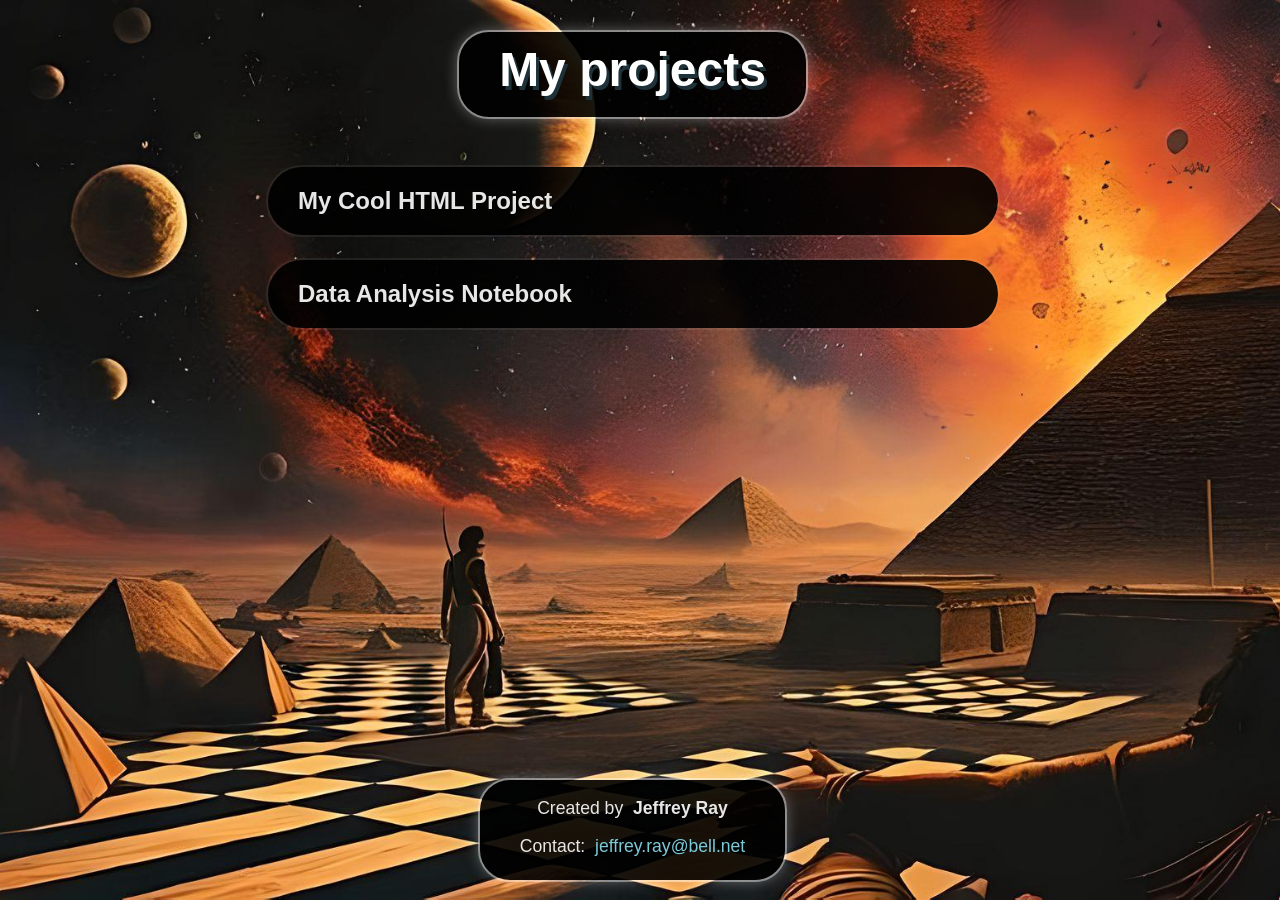
==== index.html @ c43609bb "Delegate themes to theme.js - Move theme code to new file - Add functions for choosing a random them" ====
<!DOCTYPE html>
<html lang="en">
<head>
	<meta charset="UTF-8">
	<meta name="viewport" content="width=device-width, initial-scale=1.0">
	<title>Portfolio</title>
	<link rel="stylesheet" href="style.css">
	<link rel="stylesheet" href="https://site-assets.fontawesome.com/releases/v6.7.2/css/all.css">
	<script src="js/themes.js"></script>
	<script src="js/main.js"></script>
</head>

<body>
	<div id="layout">
		<div id="content-wrapper">
			<header>
				<h1>My projects</h1>
			</header>
		
			<main id="projects-container"></main>
		</div>
		<footer>
			<p>Created by &nbsp;<strong>Jeffrey Ray</strong></p>
			<p>Contact:	&nbsp;<a href="mailto:jeffrey.ray@bell.net">jeffrey.ray@bell.net</a></p>
		</footer>
	</div>
</body>
</html>
---- style.css ----
html {
	color-scheme: dark;
	
	/* Global styles -- defaults */
	--subproject-bg: rgba(255, 255, 255, 0.05);
	--subproject-selected-bg: rgba(15, 15, 15, 0.4);
}

body {
	background-color: #121212;
	background-image: linear-gradient(86deg, rgba(8,159,79,1) 0%, rgba(2,222,194,1) 100%);
	background-image: url('assets/bg/bw-4.jpg'); /* Default bg */
	background-attachment: fixed;
	background-repeat: no-repeat;
	background-size: cover; /* Scale to fit screen, cropping excess */
	/* background-position: center; */
	color: #e7e7e7;
	font-family: 'Segoe UI', sans-serif;
	margin: 0;
	transition: background-image 1s ease-in-out;
}

#layout {
	display: flex;
	flex-direction: column;
	align-items: center;
	height: 100vh;

	overflow: auto;
	scrollbar-gutter: stable; /* Reserve space for scrollbar when it's needed */
	scroll-padding-top: 50px; /* Add space above the first element in view when scrolled */
}

#content-wrapper {
	width: 100%;
	flex: 1; /* Grow as tall as necessary to fill vertical space */
	text-align: center;
}

/* Floating text box effect */
.error-box, h1, footer {
	background-color: rgba(0, 0, 0, 0.9);
	box-shadow: 0 0 15px rgba(255, 255, 255, 0.4);
	outline: 2px solid rgba(255, 255, 255, 0.4);
}

.error-box {
	width: fit-content;
	margin: auto;
	margin-top: 45px;
	padding: 20px 25px;
	border-radius: 20px;
	font-size: 1.5rem;
	color: rgb(255, 255, 98);
}

h1 {
	color: #fff;
	font-size: 3rem;
	text-shadow: 3px 4px 0 rgb(30, 48, 56);

	width: fit-content;
	margin: 0.67em auto;
	margin-bottom: 50px;
	padding: 10px 40px 20px;
	border-radius: 30px;
	user-select: none;
}

footer {
	text-align: center;
	font-size: 1.1rem;
	padding: 0 40px 5px;
	margin-bottom: 20px;
	border-radius: 30px;
}

footer a {
	color: rgb(124, 202, 216);
	text-decoration: none;
}

footer a:hover {
	text-decoration: underline;
}

footer a:active {
	color: rgb(175, 156, 221);
}

#projects-container {
	width: 80%;
	margin: auto;
	max-width: 730px;
	text-align: left;
}


/* PROJECT STYLING */
.project {
	background-color: rgba(0, 0, 0, 0.9);
	margin: 25px auto;
	padding: 0 10px;
	border-radius: 40px;
	outline: 2px solid rgba(255, 255, 255, 0.07);
	transition: all 0.3s ease-in-out;
}

.project.selected {
	transform: scale(1.05);
	box-shadow: 0 0 15px rgba(255, 255, 255, 0.4);
	outline: 1px solid rgba(255, 255, 255, 0.4);
}

.project-header {
	font-size: 1.5rem;
	font-weight: 600;
	display: flex;
	justify-content: space-between;
	align-items: center;
	cursor: pointer;
	user-select: none;
	padding: 20px;
	will-change: transform;
}

.project-content {
	display: none;
	border-top: 2px solid rgba(255, 255, 255, 0.1);
	padding: 20px;
	padding-top: 5px;
}

.project-content p {
	margin-bottom: 9px;
	font-size: 1.1rem;
	font-weight: 300;
	font-family: 'Courier New', Courier, monospace;
}

.project-image {
	width: 100%;
	height: auto;
	margin-top: 15px;
}

.arrow {
	margin-left: 15px;
	transition: transform 0.3s;
	will-change: transform;
}

.project.expanded > .project-header .arrow {
	transform: rotate(90deg);
}

.project-icons {
	display: flex;
	align-items: center;
	gap: 15px;
}

.project-icons a {
	color: #e7e7e7;
	font-size: 1.5rem;
	text-decoration: none;
	transition: 0.3s;
}

.project-icons a:hover {
	transform: scale(1.2);
	will-change: transform;
}


/* SUBPROJECT STYLING */
.subprojects-container {
	padding-left: 20px;
	margin-top: 25px;
}

.subproject {
	background-color: var(--subproject-bg);
	margin: 15px auto;
	padding: 0 10px;
	border-radius: 15px;
	border: 1px solid rgba(255, 255, 255, 0.07);
	transition: background-color 1s ease-in-out;
}

.subproject.selected {
	/* transform: scale(1.05); */
	background-color: var(--subproject-selected-bg);
	border: 1px solid rgba(255, 255, 255, 0.4);
}

/* Override styling from projects */
.subproject .project-header {
	font-size: 1.3rem;
	padding: 12px;
}

.subproject .arrow {
	font-size: 0.9rem;
}

.subproject.expanded > .project-header .arrow {
	transform: rotate(90deg);
}

.subproject .project-icons {
	gap: 12px;
}

.subproject .project-icons a {
	font-size: 1.2rem;
}
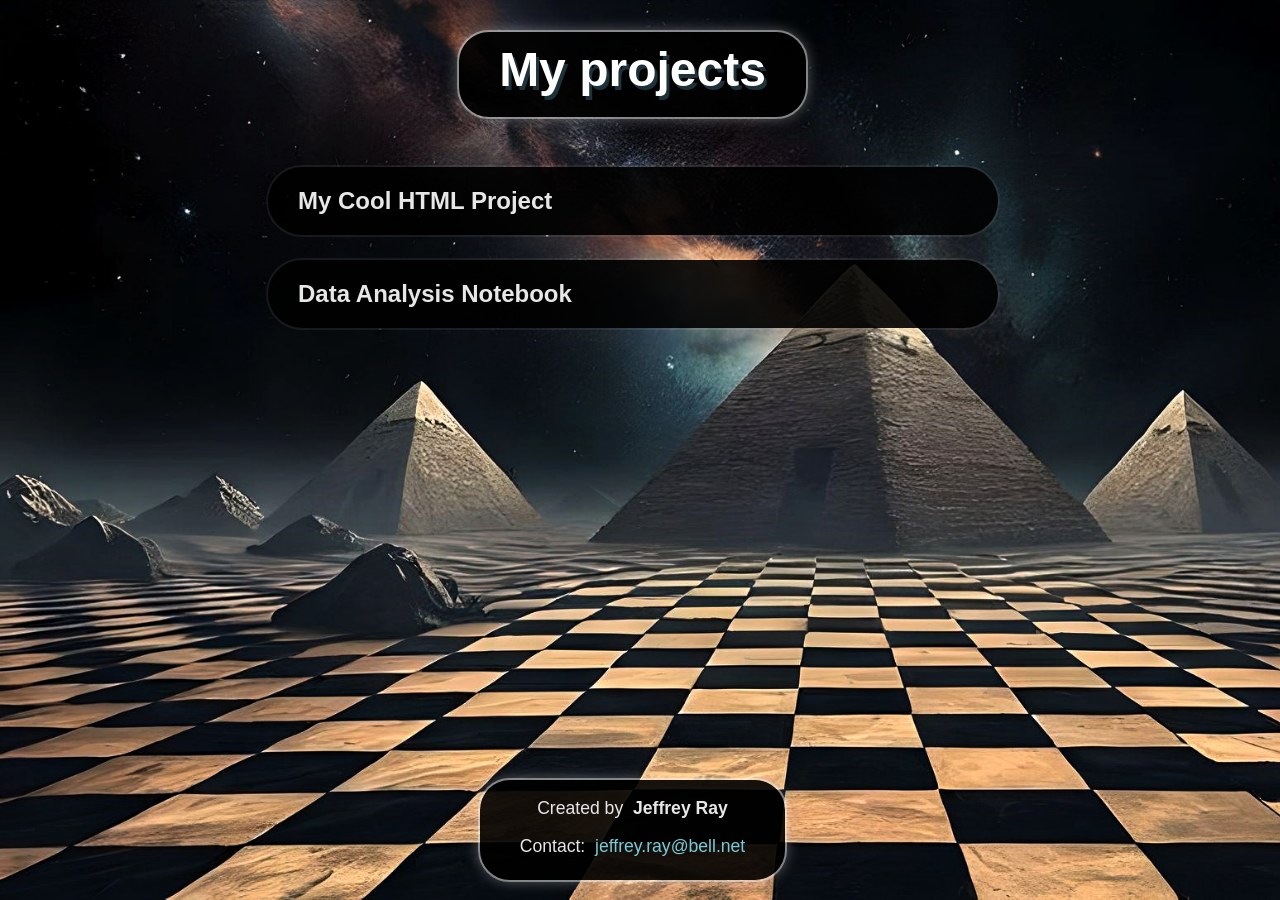
==== commit be0e42a9: "Optimize theme transitions and without overlapping - Adjust transition time for smoother effect - Ad" ====
--- a/index.html
+++ b/index.html
@@ -6,7 +6,7 @@
 	<title>Portfolio</title>
 	<link rel="stylesheet" href="style.css">
 	<link rel="stylesheet" href="https://site-assets.fontawesome.com/releases/v6.7.2/css/all.css">
-	<script src="js/themes.js"></script>
+	<script defer src="js/themes.js"></script>
 	<script src="js/main.js"></script>
 </head>
 
--- a/style.css
+++ b/style.css
@@ -13,12 +13,13 @@
 	background-image: url('assets/bg/bw-4.jpg'); /* Default bg */
 	background-attachment: fixed;
 	background-repeat: no-repeat;
-	background-size: cover; /* Scale to fit screen, cropping excess */
+	/* Scale to fit screen, cropping excess */
+	background-size: cover;
 	/* background-position: center; */
 	color: #e7e7e7;
 	font-family: 'Segoe UI', sans-serif;
 	margin: 0;
-	transition: background-image 1s ease-in-out;
+	transition: background-image 0.5s ease-in-out;
 }
 
 #layout {
@@ -165,7 +166,7 @@
 	color: #e7e7e7;
 	font-size: 1.5rem;
 	text-decoration: none;
-	transition: 0.3s;
+	transition: transform 0.3s;
 }
 
 .project-icons a:hover {
@@ -186,7 +187,7 @@
 	padding: 0 10px;
 	border-radius: 15px;
 	border: 1px solid rgba(255, 255, 255, 0.07);
-	transition: background-color 1s ease-in-out;
+	transition: all 0.3s ease-in-out;
 }
 
 .subproject.selected {
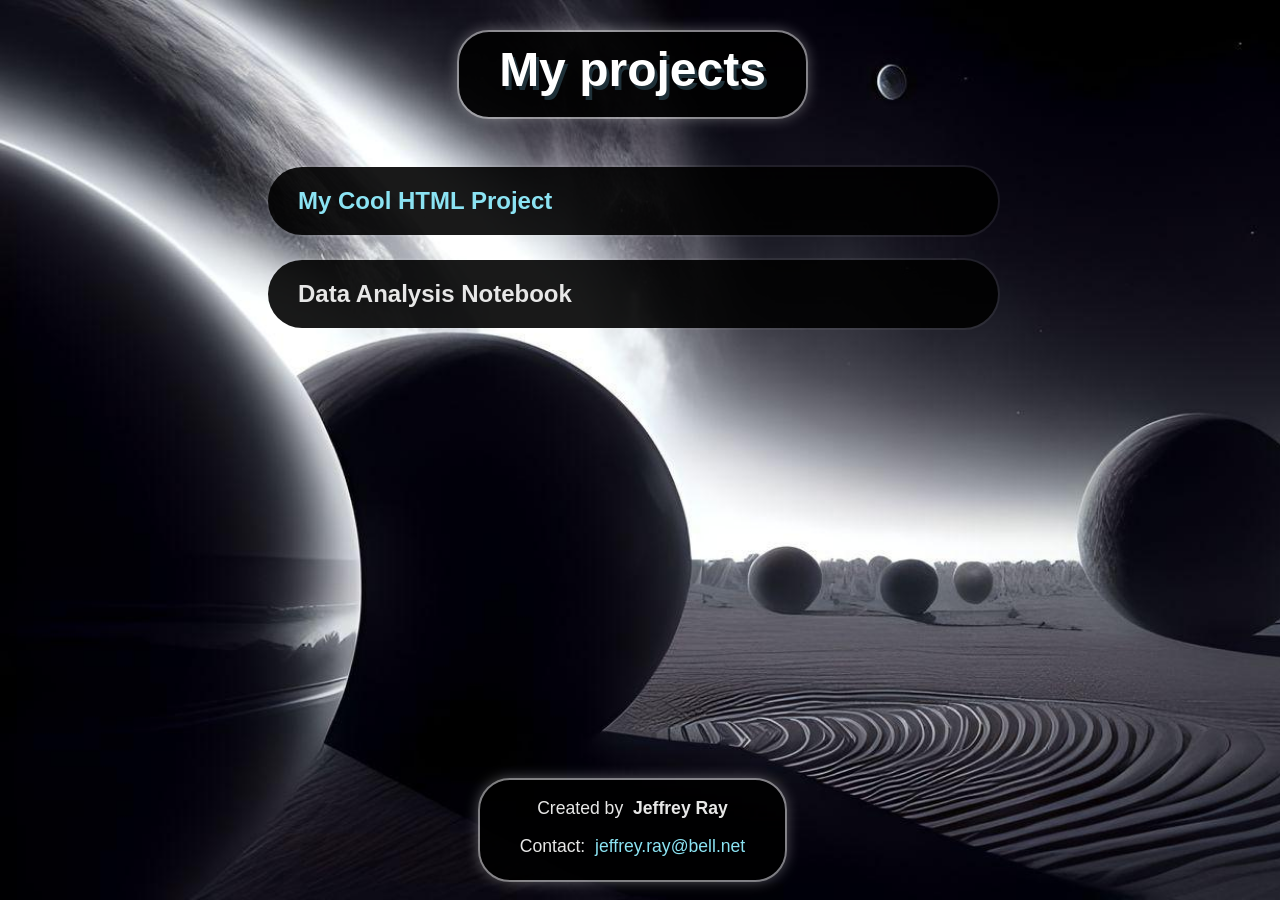
==== commit 40b8c4b7: "Optimize links and icon interactions - Stylize link colors - Move 'preview' link outside 'links' sec" ====
--- a/index.html
+++ b/index.html
@@ -6,7 +6,7 @@
 	<title>Portfolio</title>
 	<link rel="stylesheet" href="style.css">
 	<link rel="stylesheet" href="https://site-assets.fontawesome.com/releases/v6.7.2/css/all.css">
-	<script defer src="js/themes.js"></script>
+	<script src="js/themes.js"></script>
 	<script src="js/main.js"></script>
 </head>
 
--- a/style.css
+++ b/style.css
@@ -19,7 +19,7 @@
 	color: #e7e7e7;
 	font-family: 'Segoe UI', sans-serif;
 	margin: 0;
-	transition: background-image 0.5s ease-in-out;
+	transition: background-image 0.4s ease-in-out;
 }
 
 #layout {
@@ -37,6 +37,13 @@
 	width: 100%;
 	flex: 1; /* Grow as tall as necessary to fill vertical space */
 	text-align: center;
+}
+
+#projects-container {
+	width: 80%;
+	margin: auto;
+	max-width: 730px;
+	text-align: left;
 }
 
 /* Floating text box effect */
@@ -77,24 +84,22 @@
 	border-radius: 30px;
 }
 
-footer a {
-	color: rgb(124, 202, 216);
+/* General links */
+a {
+	color: rgb(139, 227, 243);
 	text-decoration: none;
 }
-
-footer a:hover {
+a:hover {
+	color: rgb(197, 176, 247);
 	text-decoration: underline;
 }
-
-footer a:active {
+a:active {
 	color: rgb(175, 156, 221);
 }
-
-#projects-container {
-	width: 80%;
-	margin: auto;
-	max-width: 730px;
-	text-align: left;
+:focus-visible {
+	outline: 2px solid currentColor;
+	outline-offset: 2px;
+	border-radius: 2px;
 }
 
 
@@ -131,6 +136,7 @@
 	border-top: 2px solid rgba(255, 255, 255, 0.1);
 	padding: 20px;
 	padding-top: 5px;
+	will-change: transform;
 }
 
 .project-content p {
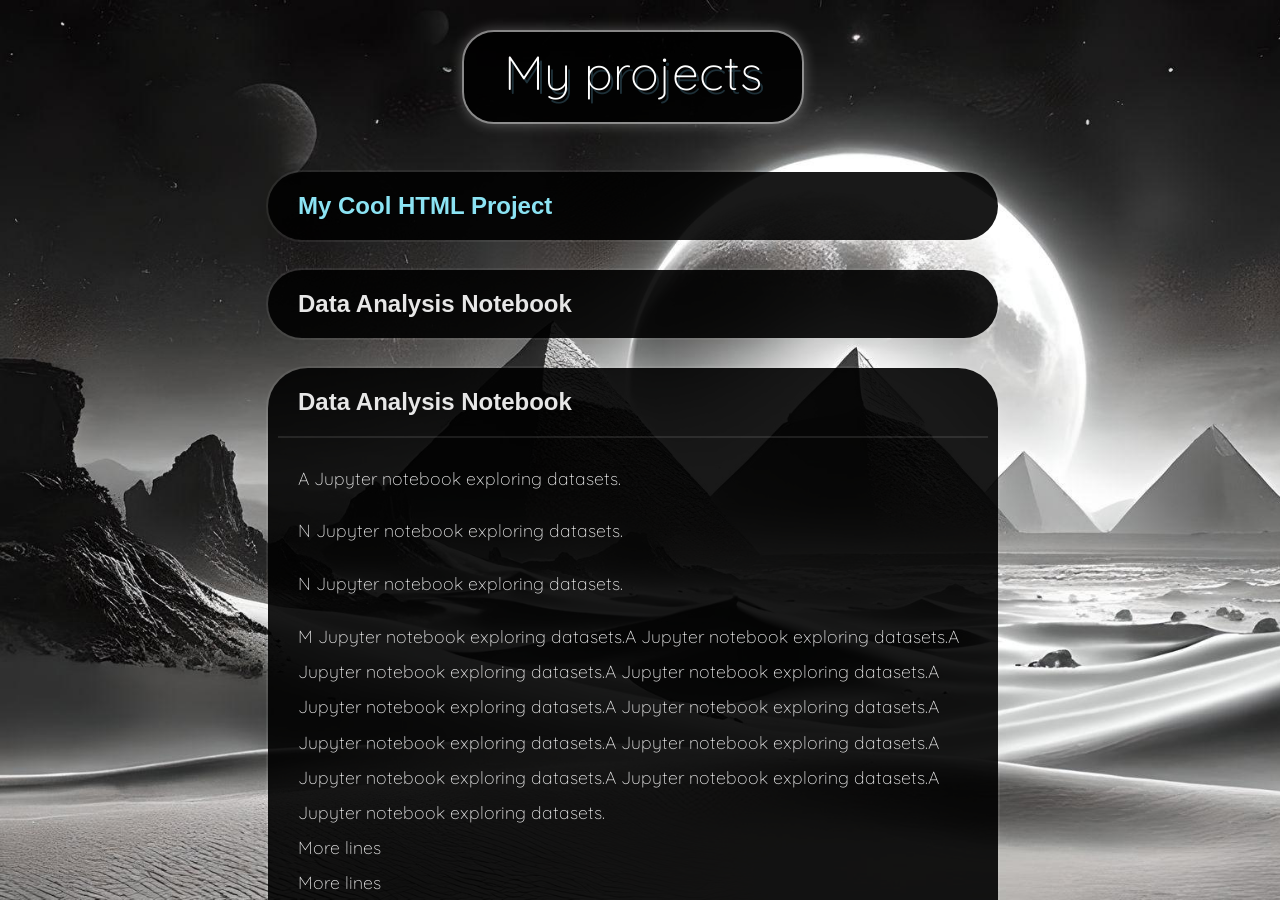
==== commit efbc73dc: "Text and spacing changes: - Adjust spacing between projects - Update line spacing for project descri" ====
--- a/index.html
+++ b/index.html
@@ -4,8 +4,12 @@
 	<meta charset="UTF-8">
 	<meta name="viewport" content="width=device-width, initial-scale=1.0">
 	<title>Portfolio</title>
+
+	<!-- Link to external assets -->
+	<link rel="stylesheet" href="https://fonts.googleapis.com/css2?family=Quicksand:wght@300..700&display=swap">	
+	<link rel="stylesheet" href="https://site-assets.fontawesome.com/releases/v6.7.2/css/all.css">
+
 	<link rel="stylesheet" href="style.css">
-	<link rel="stylesheet" href="https://site-assets.fontawesome.com/releases/v6.7.2/css/all.css">
 	<script src="js/themes.js"></script>
 	<script src="js/main.js"></script>
 </head>
--- a/style.css
+++ b/style.css
@@ -8,14 +8,11 @@
 }
 
 body {
-	background-color: #121212;
-	background-image: linear-gradient(86deg, rgba(8,159,79,1) 0%, rgba(2,222,194,1) 100%);
-	background-image: url('assets/bg/bw-4.jpg'); /* Default bg */
+	background-color: #000a14; /* Default page color (when no image) */
 	background-attachment: fixed;
 	background-repeat: no-repeat;
-	/* Scale to fit screen, cropping excess */
-	background-size: cover;
-	/* background-position: center; */
+	background-size: cover; /* Scale to fit screen, cropping excess */
+
 	color: #e7e7e7;
 	font-family: 'Segoe UI', sans-serif;
 	margin: 0;
@@ -65,12 +62,15 @@
 
 h1 {
 	color: #fff;
+	font-family: 'Quicksand', 'Segoe UI', sans-serif;
 	font-size: 3rem;
+	font-weight: 300;
 	text-shadow: 3px 4px 0 rgb(30, 48, 56);
 
 	width: fit-content;
 	margin: 0.67em auto;
 	margin-bottom: 50px;
+	
 	padding: 10px 40px 20px;
 	border-radius: 30px;
 	user-select: none;
@@ -106,7 +106,7 @@
 /* PROJECT STYLING */
 .project {
 	background-color: rgba(0, 0, 0, 0.9);
-	margin: 25px auto;
+	margin: 30px auto;
 	padding: 0 10px;
 	border-radius: 40px;
 	outline: 2px solid rgba(255, 255, 255, 0.07);
@@ -114,7 +114,7 @@
 }
 
 .project.selected {
-	transform: scale(1.05);
+	/* transform: scale(1.05); */
 	box-shadow: 0 0 15px rgba(255, 255, 255, 0.4);
 	outline: 1px solid rgba(255, 255, 255, 0.4);
 }
@@ -140,10 +140,12 @@
 }
 
 .project-content p {
-	margin-bottom: 9px;
+	font-family: 'Quicksand', 'Segoe UI', sans-serif;
 	font-size: 1.1rem;
 	font-weight: 300;
-	font-family: 'Courier New', Courier, monospace;
+	line-height: 2;
+	text-align: left;
+	margin-bottom: 9px;
 }
 
 .project-image {
@@ -152,32 +154,39 @@
 	margin-top: 15px;
 }
 
-.arrow {
-	margin-left: 15px;
-	transition: transform 0.3s;
-	will-change: transform;
-}
-
-.project.expanded > .project-header .arrow {
-	transform: rotate(90deg);
-}
-
 .project-icons {
 	display: flex;
 	align-items: center;
 	gap: 15px;
 }
 
-.project-icons a {
+.project-icons :is(a, span, .arrow) {
 	color: #e7e7e7;
 	font-size: 1.5rem;
 	text-decoration: none;
 	transition: transform 0.3s;
-}
-
-.project-icons a:hover {
+	will-change: transform;
+}
+
+.project-icons :is(a, span, .arrow):hover {
 	transform: scale(1.2);
-	will-change: transform;
+}
+
+.project-icons :is(a, span, .arrow):active {
+	color: #c2c2c2;
+}
+
+.arrow {
+	margin-left: 15px;
+	font-size: 1.3rem;
+}
+
+.project.expanded > .project-header .arrow {
+	transform: rotate(90deg);
+}
+
+.project.expanded > .project-header .arrow:hover {
+	transform: scale(1.2) rotate(90deg);
 }
 
 
@@ -197,7 +206,6 @@
 }
 
 .subproject.selected {
-	/* transform: scale(1.05); */
 	background-color: var(--subproject-selected-bg);
 	border: 1px solid rgba(255, 255, 255, 0.4);
 }
@@ -208,6 +216,14 @@
 	padding: 12px;
 }
 
+.subproject .project-icons {
+	gap: 12px;
+}
+
+.subproject .project-icons :is(a, span) {
+	font-size: 1.2rem;
+}
+
 .subproject .arrow {
 	font-size: 0.9rem;
 }
@@ -216,10 +232,6 @@
 	transform: rotate(90deg);
 }
 
-.subproject .project-icons {
-	gap: 12px;
-}
-
-.subproject .project-icons a {
-	font-size: 1.2rem;
+.subproject.expanded > .project-header .arrow:hover {
+	transform: scale(1.2) rotate(90deg);
 }
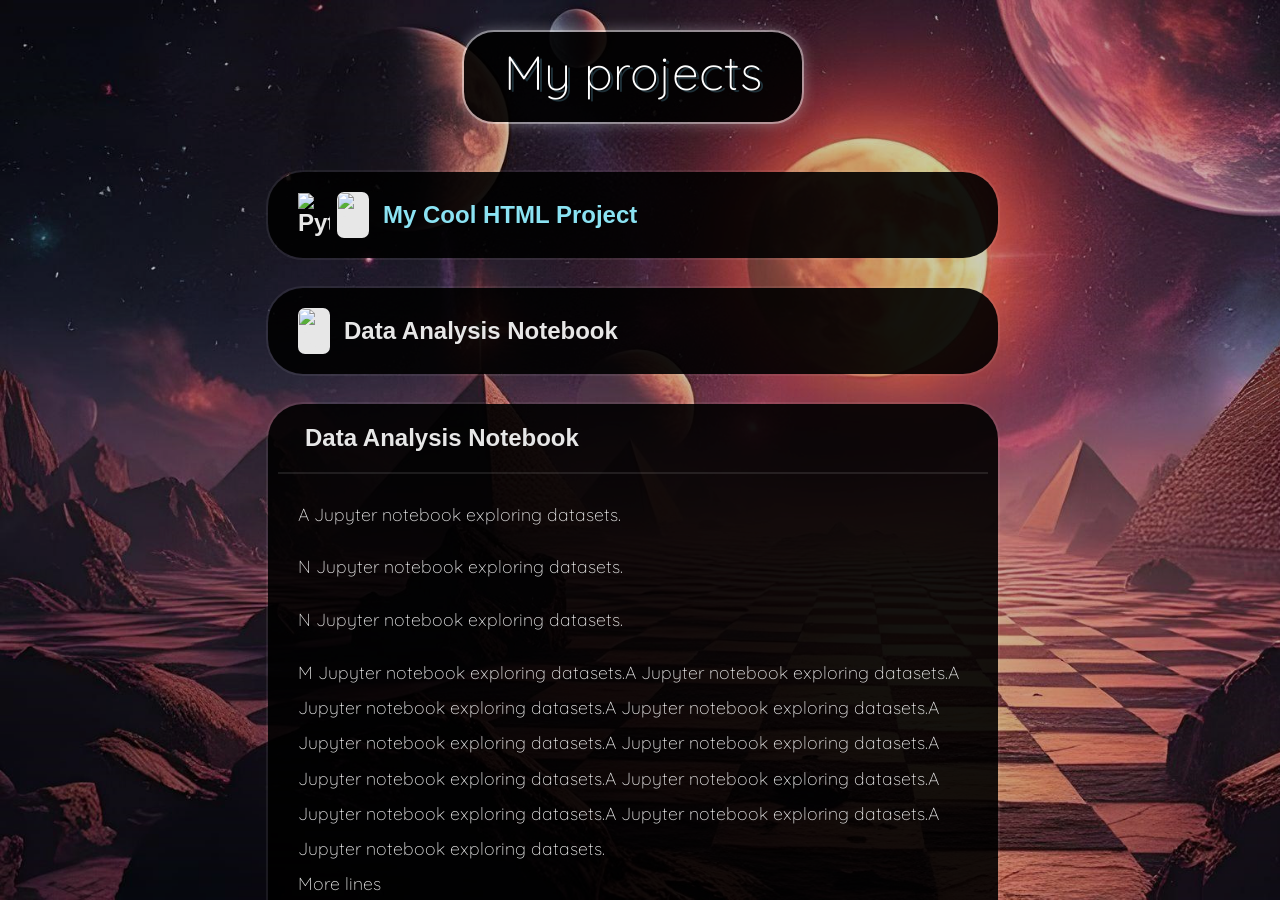
==== commit 9c8c7b3f: "Implement tech stack icons and improve UI: - Add tech icons in project headers to display used tools" ====
--- a/index.html
+++ b/index.html
@@ -8,6 +8,7 @@
 	<!-- Link to external assets -->
 	<link rel="stylesheet" href="https://fonts.googleapis.com/css2?family=Quicksand:wght@300..700&display=swap">	
 	<link rel="stylesheet" href="https://site-assets.fontawesome.com/releases/v6.7.2/css/all.css">
+	<link rel="stylesheet" type='text/css' href="https://cdn.jsdelivr.net/gh/devicons/devicon@latest/devicon.min.css" />
 
 	<link rel="stylesheet" href="style.css">
 	<script src="js/themes.js"></script>
--- a/style.css
+++ b/style.css
@@ -17,6 +17,16 @@
 	font-family: 'Segoe UI', sans-serif;
 	margin: 0;
 	transition: background-image 0.4s ease-in-out;
+}
+
+/* Layer to darken background */
+body::before {
+	content: "";
+	position: fixed;
+	inset: 0;
+	background-color: rgba(0, 0, 0, 0.2);
+	pointer-events: none;
+	z-index: -1;
 }
 
 #layout {
@@ -65,7 +75,7 @@
 	font-family: 'Quicksand', 'Segoe UI', sans-serif;
 	font-size: 3rem;
 	font-weight: 300;
-	text-shadow: 3px 4px 0 rgb(30, 48, 56);
+	text-shadow: 3px 2px 0 rgb(30, 48, 56);
 
 	width: fit-content;
 	margin: 0.67em auto;
@@ -108,7 +118,7 @@
 	background-color: rgba(0, 0, 0, 0.9);
 	margin: 30px auto;
 	padding: 0 10px;
-	border-radius: 40px;
+	border-radius: 35px;
 	outline: 2px solid rgba(255, 255, 255, 0.07);
 	transition: all 0.3s ease-in-out;
 }
@@ -120,14 +130,16 @@
 }
 
 .project-header {
+	display: flex;
+	justify-content: space-between;
+	align-items: center;
+	padding: 20px;
+
 	font-size: 1.5rem;
 	font-weight: 600;
-	display: flex;
-	justify-content: space-between;
-	align-items: center;
+	
 	cursor: pointer;
 	user-select: none;
-	padding: 20px;
 	will-change: transform;
 }
 
@@ -152,6 +164,33 @@
 	width: 100%;
 	height: auto;
 	margin-top: 15px;
+	border-radius: 20px;
+}
+
+.project-title {
+	display: flex;
+	gap: 7px;
+	align-items: center;
+}
+
+/* Title text */
+.project-title :is(a, span) {
+	margin-left: 7px;
+}
+
+.project-title img {
+	width: 32px;
+	height: auto;
+}
+
+.project-title .icon-backdrop {
+	width: 30px;
+}
+
+.icon-backdrop {
+	background-color: #e7e7e7;
+	border-radius: 7px;
+	padding: 1px;
 }
 
 .project-icons {
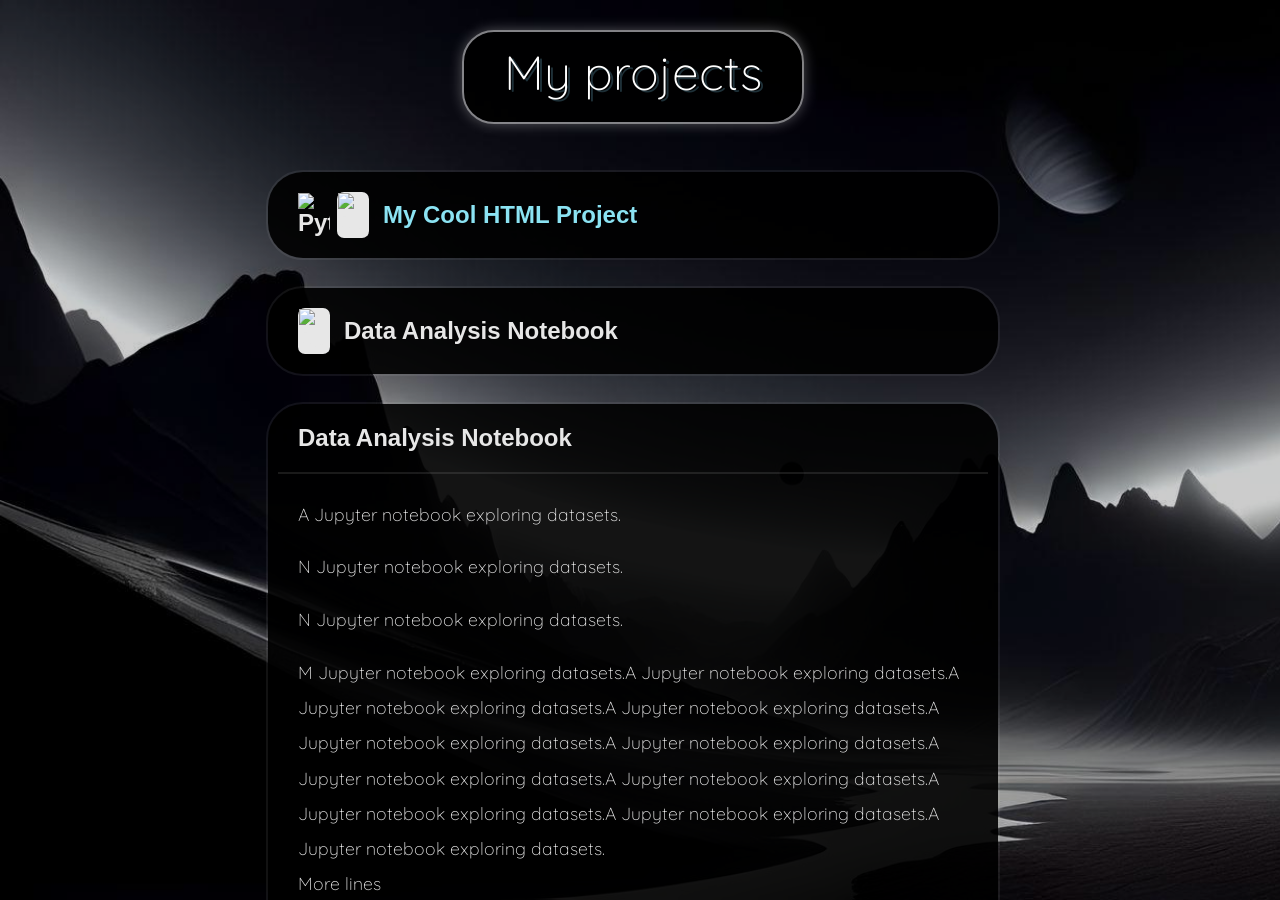
==== commit 2f475ec7: "Refactor icon generation & CSS. Replace 'title' with custom tooltips." ====
--- a/index.html
+++ b/index.html
@@ -8,7 +8,6 @@
 	<!-- Link to external assets -->
 	<link rel="stylesheet" href="https://fonts.googleapis.com/css2?family=Quicksand:wght@300..700&display=swap">	
 	<link rel="stylesheet" href="https://site-assets.fontawesome.com/releases/v6.7.2/css/all.css">
-	<link rel="stylesheet" type='text/css' href="https://cdn.jsdelivr.net/gh/devicons/devicon@latest/devicon.min.css" />
 
 	<link rel="stylesheet" href="style.css">
 	<script src="js/themes.js"></script>
--- a/style.css
+++ b/style.css
@@ -5,6 +5,7 @@
 	/* Global styles -- defaults */
 	--subproject-bg: rgba(255, 255, 255, 0.05);
 	--subproject-selected-bg: rgba(15, 15, 15, 0.4);
+	--fine-white: #e7e7e7;
 }
 
 body {
@@ -13,7 +14,7 @@
 	background-repeat: no-repeat;
 	background-size: cover; /* Scale to fit screen, cropping excess */
 
-	color: #e7e7e7;
+	color: var(--fine-white);
 	font-family: 'Segoe UI', sans-serif;
 	margin: 0;
 	transition: background-image 0.4s ease-in-out;
@@ -94,6 +95,7 @@
 	border-radius: 30px;
 }
 
+
 /* General links */
 a {
 	color: rgb(139, 227, 243);
@@ -110,6 +112,41 @@
 	outline: 2px solid currentColor;
 	outline-offset: 2px;
 	border-radius: 2px;
+}
+
+
+/* Tooltip hover effect */
+.tooltip {
+	position: relative;
+	cursor: pointer;
+}
+
+.tooltip::after {
+	content: attr(data-tooltip);
+	position: absolute;
+	bottom: calc(100% + 8px);
+	left: 50%;
+	transform: translateX(-50%);
+
+	background-color: #222;
+	color: var(--fine-white);
+	padding: 4px 12px;
+	border-radius: 8px;
+	font-family: 'Quicksand', 'Segoe UI', sans-serif;
+	font-size: 1rem;
+	font-weight: 400;
+	
+	opacity: 0;
+	transition: opacity 0.1s;
+	white-space: nowrap;
+	z-index: 1;
+	pointer-events: none;
+}
+
+.tooltip:hover::after,
+.tooltip:focus-visible::after {
+	opacity: 1;
+	transition-delay: 0.5s; /* Delay when hovering on */
 }
 
 
@@ -174,21 +211,22 @@
 }
 
 /* Title text */
-.project-title :is(a, span) {
+.project-title div + :is(a, span) {
 	margin-left: 7px;
 }
 
 .project-title img {
 	width: 32px;
+	display: block; /* Prevents extra space due to inline formatting context */
+}
+
+.project-title .icon-backdrop img {
+	width: 30px;
 	height: auto;
 }
 
-.project-title .icon-backdrop {
-	width: 30px;
-}
-
 .icon-backdrop {
-	background-color: #e7e7e7;
+	background-color: var(--fine-white);
 	border-radius: 7px;
 	padding: 1px;
 }
@@ -200,7 +238,7 @@
 }
 
 .project-icons :is(a, span, .arrow) {
-	color: #e7e7e7;
+	color: var(--fine-white);
 	font-size: 1.5rem;
 	text-decoration: none;
 	transition: transform 0.3s;
@@ -217,7 +255,7 @@
 
 .arrow {
 	margin-left: 15px;
-	font-size: 1.3rem;
+	font-size: 1.2rem !important;
 }
 
 .project.expanded > .project-header .arrow {
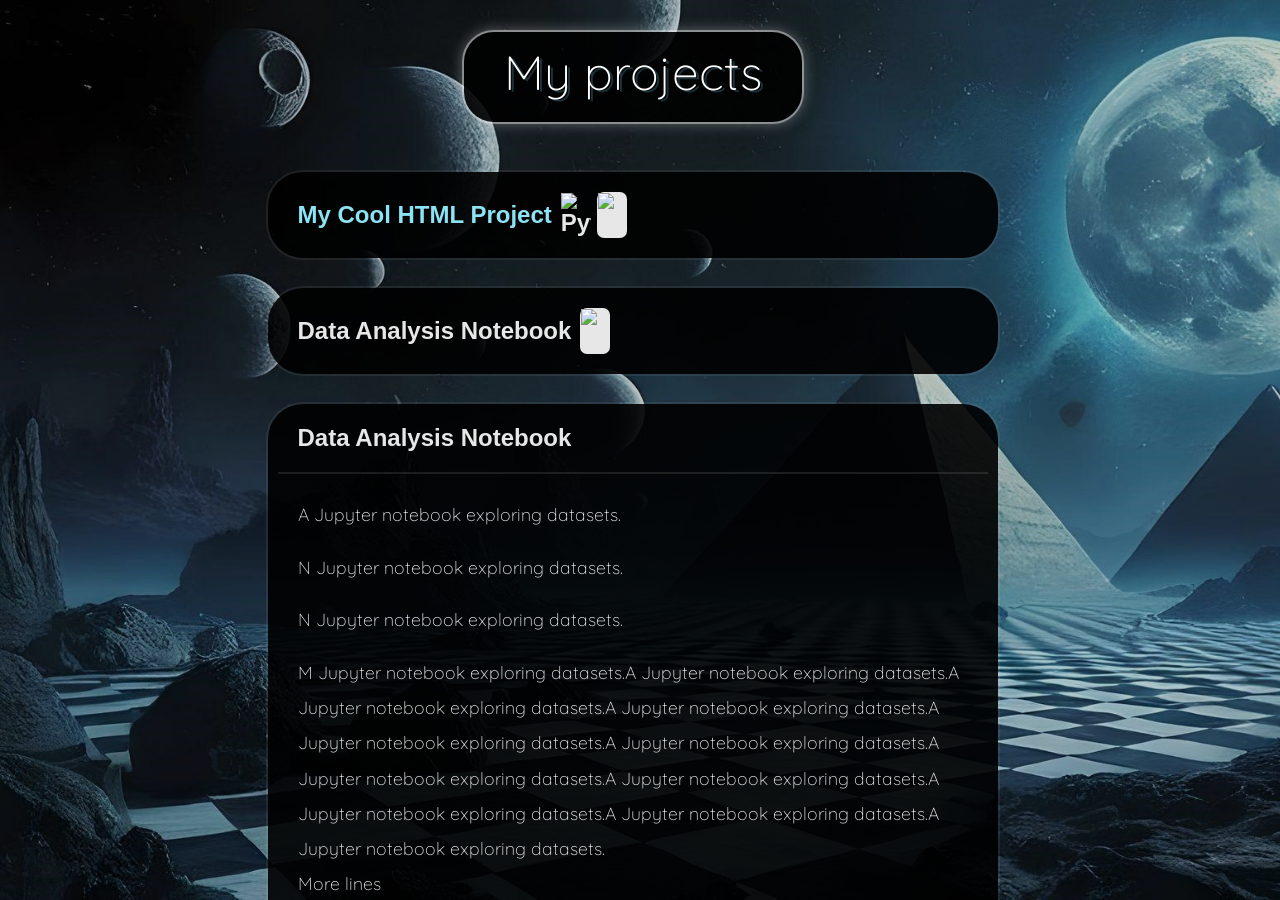
==== commit 35162825: "Add favicon, refactor, and optimize edge cases - Add blue 'P' favicon and update site title to "Jeff" ====
--- a/index.html
+++ b/index.html
@@ -3,7 +3,8 @@
 <head>
 	<meta charset="UTF-8">
 	<meta name="viewport" content="width=device-width, initial-scale=1.0">
-	<title>Portfolio</title>
+	<title>Jeffrey's Portfolio</title>
+	<link rel="icon" href="assets/blue-p.ico" type="image/x-icon">
 
 	<!-- Link to external assets -->
 	<link rel="stylesheet" href="https://fonts.googleapis.com/css2?family=Quicksand:wght@300..700&display=swap">	
--- a/style.css
+++ b/style.css
@@ -38,20 +38,18 @@
 
 	overflow: auto;
 	scrollbar-gutter: stable; /* Reserve space for scrollbar when it's needed */
-	scroll-padding-top: 50px; /* Add space above the first element in view when scrolled */
 }
 
 #content-wrapper {
 	width: 100%;
 	flex: 1; /* Grow as tall as necessary to fill vertical space */
-	text-align: center;
 }
 
 #projects-container {
 	width: 80%;
 	margin: auto;
-	max-width: 730px;
-	text-align: left;
+	max-width: 730px; /* 852px */
+	min-width: 600px;
 }
 
 /* Floating text box effect */
@@ -63,8 +61,7 @@
 
 .error-box {
 	width: fit-content;
-	margin: auto;
-	margin-top: 45px;
+	margin: 30px auto;
 	padding: 20px 25px;
 	border-radius: 20px;
 	font-size: 1.5rem;
@@ -95,6 +92,10 @@
 	border-radius: 30px;
 }
 
+strong {
+	font-weight: 500;
+}
+
 
 /* General links */
 a {
@@ -126,7 +127,7 @@
 	position: absolute;
 	bottom: calc(100% + 8px);
 	left: 50%;
-	transform: translateX(-50%);
+	transform: translateX(-50%)	;
 
 	background-color: #222;
 	color: var(--fine-white);
@@ -138,13 +139,12 @@
 	
 	opacity: 0;
 	transition: opacity 0.1s;
+	z-index: 1;
 	white-space: nowrap;
-	z-index: 1;
 	pointer-events: none;
 }
 
-.tooltip:hover::after,
-.tooltip:focus-visible::after {
+.tooltip.active::after {
 	opacity: 1;
 	transition-delay: 0.5s; /* Delay when hovering on */
 }
@@ -161,9 +161,12 @@
 }
 
 .project.selected {
-	/* transform: scale(1.05); */
 	box-shadow: 0 0 15px rgba(255, 255, 255, 0.4);
 	outline: 1px solid rgba(255, 255, 255, 0.4);
+}
+
+.bigger {
+	transform: scale(1.05);
 }
 
 .project-header {
@@ -177,7 +180,8 @@
 	
 	cursor: pointer;
 	user-select: none;
-	will-change: transform;
+	backface-visibility: hidden;
+	/* will-change: transform; */
 }
 
 .project-content {
@@ -185,7 +189,7 @@
 	border-top: 2px solid rgba(255, 255, 255, 0.1);
 	padding: 20px;
 	padding-top: 5px;
-	will-change: transform;
+	/* will-change: transform; */
 }
 
 .project-content p {
@@ -193,7 +197,6 @@
 	font-size: 1.1rem;
 	font-weight: 300;
 	line-height: 2;
-	text-align: left;
 	margin-bottom: 9px;
 }
 
@@ -206,23 +209,22 @@
 
 .project-title {
 	display: flex;
-	gap: 7px;
+	gap: 6px;
 	align-items: center;
 }
 
 /* Title text */
-.project-title div + :is(a, span) {
-	margin-left: 7px;
+.project-title :is(a, span) {
+	margin-right: 3px;
 }
 
 .project-title img {
-	width: 32px;
+	width: 30px;
 	display: block; /* Prevents extra space due to inline formatting context */
 }
 
 .project-title .icon-backdrop img {
-	width: 30px;
-	height: auto;
+	width: 28px;
 }
 
 .icon-backdrop {
@@ -242,7 +244,8 @@
 	font-size: 1.5rem;
 	text-decoration: none;
 	transition: transform 0.3s;
-	will-change: transform;
+	backface-visibility: hidden;
+	/* will-change: transform; */
 }
 
 .project-icons :is(a, span, .arrow):hover {
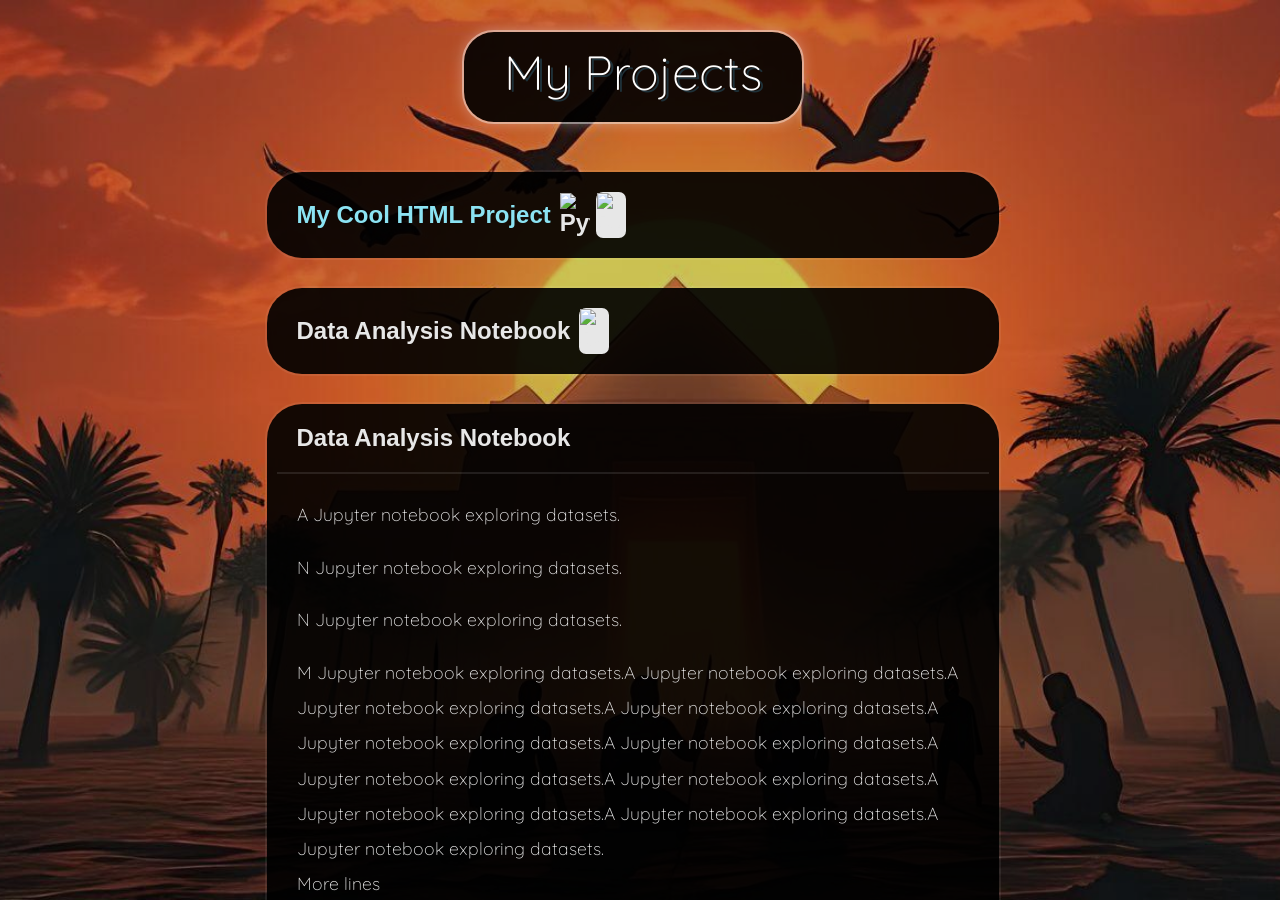
==== commit f3658d79: "Reorganize and optimize background themes - Add and remove background image files - Center backgroun" ====
--- a/index.html
+++ b/index.html
@@ -19,7 +19,7 @@
 	<div id="layout">
 		<div id="content-wrapper">
 			<header>
-				<h1>My projects</h1>
+				<h1>My Projects</h1>
 			</header>
 		
 			<main id="projects-container"></main>
--- a/style.css
+++ b/style.css
@@ -3,16 +3,17 @@
 	color-scheme: dark;
 	
 	/* Global styles -- defaults */
-	--subproject-bg: rgba(255, 255, 255, 0.05);
-	--subproject-selected-bg: rgba(15, 15, 15, 0.4);
+	--subproject-bg: rgba(255, 255, 255, 0.1);
+	--subproject-selected-bg: rgba(31, 31, 31, 0.7);
 	--fine-white: #e7e7e7;
 }
 
 body {
-	background-color: #000a14; /* Default page color (when no image) */
+	background-color: #000a14; 	/* Default page color (darkmode default is #121212) */
 	background-attachment: fixed;
 	background-repeat: no-repeat;
-	background-size: cover; /* Scale to fit screen, cropping excess */
+	background-size: cover; 		/* Scale to fit screen, cropping excess */
+	background-position: center;
 
 	color: var(--fine-white);
 	font-family: 'Segoe UI', sans-serif;
@@ -46,10 +47,8 @@
 }
 
 #projects-container {
-	width: 80%;
+	width: 732px;
 	margin: auto;
-	max-width: 730px; /* 852px */
-	min-width: 600px;
 }
 
 /* Floating text box effect */
@@ -181,7 +180,6 @@
 	cursor: pointer;
 	user-select: none;
 	backface-visibility: hidden;
-	/* will-change: transform; */
 }
 
 .project-content {
@@ -189,7 +187,6 @@
 	border-top: 2px solid rgba(255, 255, 255, 0.1);
 	padding: 20px;
 	padding-top: 5px;
-	/* will-change: transform; */
 }
 
 .project-content p {
@@ -245,7 +242,6 @@
 	text-decoration: none;
 	transition: transform 0.3s;
 	backface-visibility: hidden;
-	/* will-change: transform; */
 }
 
 .project-icons :is(a, span, .arrow):hover {
